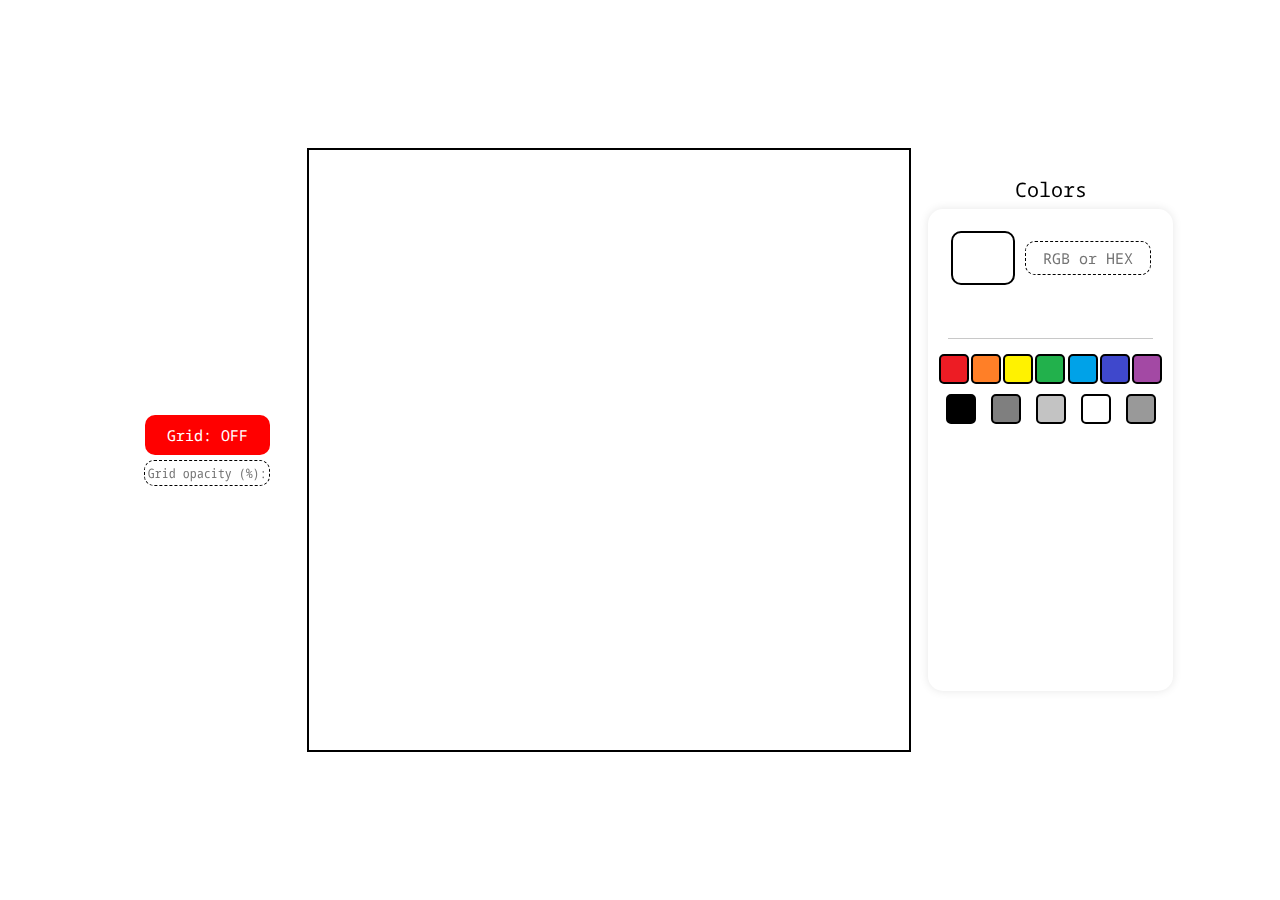
==== pixel-art.html @ 5c437033 "Initial commit" ====
<!DOCTYPE html>
<html lang="en">
<head>

  <meta charset="UTF-8">
  <meta name="viewport" content="width=device-width, initial-scale=1.0">
  
  <title>Pixer</title>

  <link rel="stylesheet" href="styles/general.css">
  <link rel="stylesheet" href="styles/options.css">
  <link rel="stylesheet" href="styles/canvas.css">
  <link rel="stylesheet" href="styles/colors.css">

    <link rel="preconnect" href="https://fonts.googleapis.com">
  <link rel="preconnect" href="https://fonts.gstatic.com" crossorigin>
  <link href="https://fonts.googleapis.com/css2?family=Noto+Sans+Mono:wdth,wght@62.5..100,100..900&display=swap" rel="stylesheet">

</head>

<body>

<div class="container">

  <div class="options">

    <button class="toggle-grid-button">Grid: OFF</button>
    <input class="grid-opacity-changer" placeholder="Grid opacity (%):">

  </div>

  <div class="canvas">
  </div>

  <div class="color-selector-container">
    <div class="select-custom-color-container">

      <div class="custom-color-top-container">
        <div class="current-color"></div>
        <input class="custom-color-input" placeholder="RGB or HEX">
      </div>

    </div>
    
    <div class="select-colors-container">
    </div>

  </div>

</div>

<script type="module" src="script.js"></script>
</body>

</html>
---- styles/general.css ----
html, button, div, input {
  font-family: Noto Sans Mono;
}

.container {
  display: flex;
  flex: 1;
  position: fixed;
  left: 0px;
  right: 0px;
  top: 0px;
  bottom: 0px;
  justify-content: center;
  align-items: center;
}
---- styles/options.css ----
.options {
  display: flex;
  height: 500px;
  width: 200px;
  border-radius: 20px;
  align-items: center;
  justify-content: center;
  flex-direction: column;
}

.toggle-grid-button {
  font-size: 15px;
  width: 125px;
  height: 40px;
  background-color: red;
  color: white;
  border: none;
  border-radius: 10px;
  cursor: pointer;
  transition: all 0.2s;
}

.toggle-grid-button:hover {
  opacity: 0.7;
}

.grid-opacity-changer {
  margin-top: 5px;
  width: 120px;
  height: 22px;
  border-radius: 10px;
  border: 1px solid black;
  border-style: dashed;
  text-align: center;
  font-stretch:extra-condensed;
  font-size: 13px;
  transition: all 0.5s;
  user-select: none;
}

.grid-opacity-changer:focus {
  outline: none !important;
  border: 1px solid rgb(223, 135, 63);
  text-align: center;
}

.toggle-on {
  background-color: green;
}
---- styles/canvas.css ----
.canvas {
  display: grid;
  flex-shrink: 0;
  width: 600px;
  height: 600px;
  border: 2px solid black;
  margin: 0;
  grid: 166px / auto auto auto;
  cursor: crosshair;
}

.pixel {
  transition: background-color 0.2s;
}
---- styles/colors.css ----
.color-selector-container {
  position: relative;
  display: flex;
  height: 450px;
  width: 225px;
  flex-direction: column;
  margin-left: 17px;
  box-shadow: 0px 0px 10px rgba(0, 0, 0, 0.1);
  padding: 22px 10px 10px 10px;
  border-radius: 15px;
}

.color-selector-container::after {
  content: 'Colors';
  position: absolute;
  top: -20px;
  right: 50%;
  translate: 50% -50%;
  font-size: 20px;
}

.select-custom-color-container {
  display: flex;
  flex-direction: column;
  flex: 1;
  height: 200px;
  align-items: center;
  position: relative;
}

.select-custom-color-container::after {
  content: '';
  position: absolute;
  background-color: rgb(200, 200, 200);
  height: 1px;
  bottom: 5px;
  right: 10px;
  left: 10px;
}

.custom-color-top-container {
  display: flex;
  width: 200px;
  justify-content: space-between;
  align-items: center;
}

.custom-color-input {
  height: 30px;
  width: 120px;
  border-radius: 10px;
  border: 1px dashed black;
  font-size: 15px;
  text-align: center;
}

.select-colors-container {
  display: flex;
  flex-wrap: wrap;
  flex: 3;
  align-content: start;
  border-radius: 0px 0px 15px 15px;
  border-top: none;
  justify-content: space-around;
}

.select-color {
  width: 30px;
  height: 30px;
  border: 2px solid black;
  box-sizing: border-box;
  margin-top: 10px;
  border-radius: 5px;
  cursor: pointer;
  transition: all 0.2s;
}

.select-color:hover {
    border: 2px solid rgba(0, 0, 0, 0.25);
    border-radius: 50%;
    box-sizing: border-box;
  }

.current-color { 
  border: 2px solid black;
  border-radius: 10px;
  width: 60px;
  height: 50px;
}
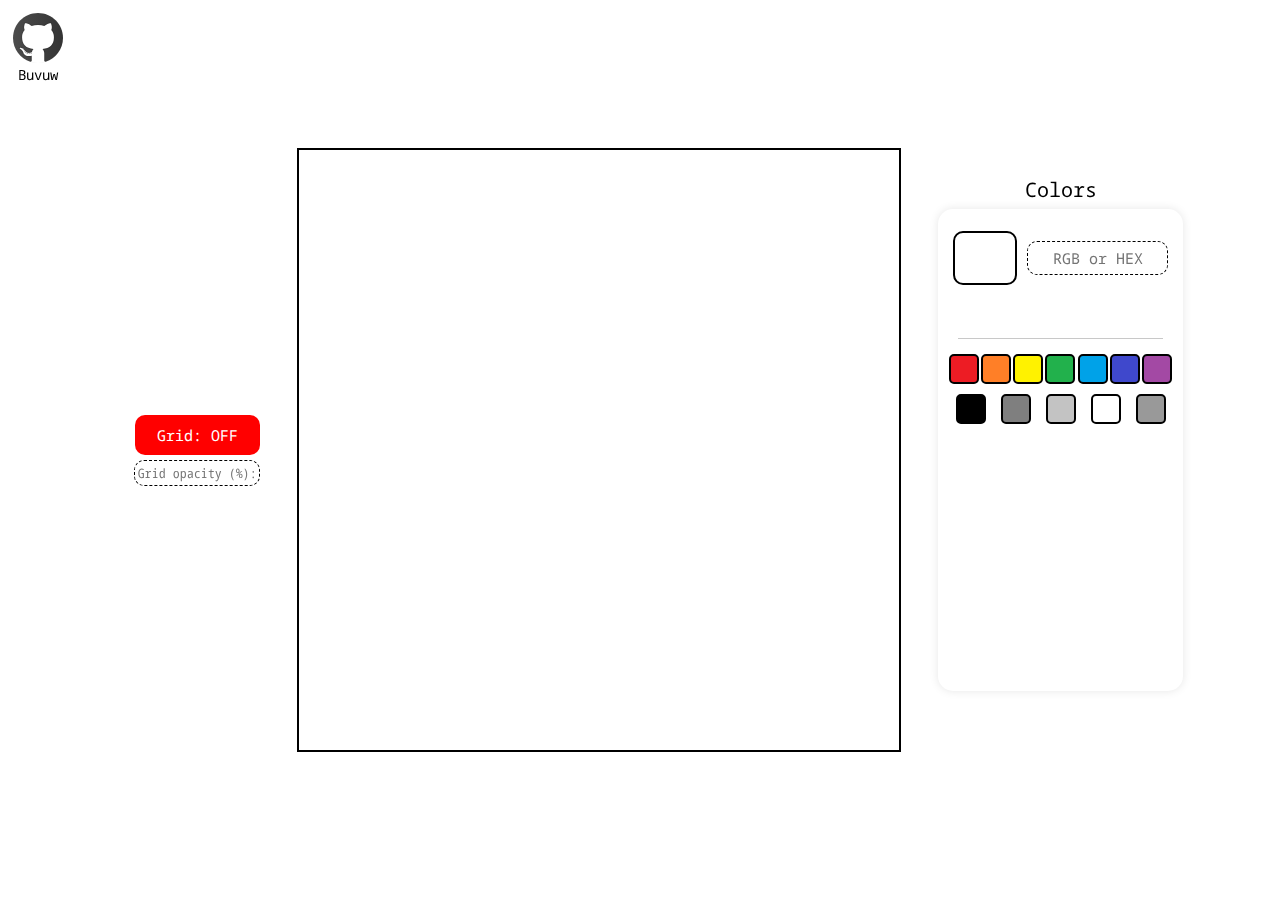
==== commit b21813ce: "Make a socials element and put GitHub user link inside" ====
--- a/pixel-art.html
+++ b/pixel-art.html
@@ -19,6 +19,20 @@
 </head>
 
 <body>
+
+<div class="socials">
+
+  <div class="github-link social-link">
+
+    <a href="https://github.com/Buvuw" target="_blank">
+      <img src="images/icons8-github.svg" alt="GitHub logo">
+    </a>
+
+    <div>Buvuw</div>
+
+  </div>
+
+</div>
 
 <div class="container">
 
--- a/styles/general.css
+++ b/styles/general.css
@@ -12,4 +12,33 @@
   bottom: 0px;
   justify-content: center;
   align-items: center;
-}+  z-index: 0;
+}
+
+.socials {
+  position: fixed;
+  z-index: 1;
+}
+
+.social-link {
+  display: flex;
+  flex-direction: column;
+  align-items: center;
+}
+
+.socials .github-link div {
+  margin-top: -8px;
+  font-size: 14px;
+  user-select: none;
+}
+
+
+.socials .github-link img {
+  height: 60px;
+  transition: all 0.1s;
+}
+
+.socials .github-link img:hover {
+  filter: drop-shadow(0px 0px 5px rgba(0, 0, 0, 0.5));
+}
+
--- a/styles/colors.css
+++ b/styles/colors.css
@@ -4,7 +4,7 @@
   height: 450px;
   width: 225px;
   flex-direction: column;
-  margin-left: 17px;
+  margin-left: 37px;
   box-shadow: 0px 0px 10px rgba(0, 0, 0, 0.1);
   padding: 22px 10px 10px 10px;
   border-radius: 15px;
@@ -40,14 +40,14 @@
 
 .custom-color-top-container {
   display: flex;
-  width: 200px;
+  width: 215px;
   justify-content: space-between;
   align-items: center;
 }
 
 .custom-color-input {
   height: 30px;
-  width: 120px;
+  width: 135px;
   border-radius: 10px;
   border: 1px dashed black;
   font-size: 15px;
